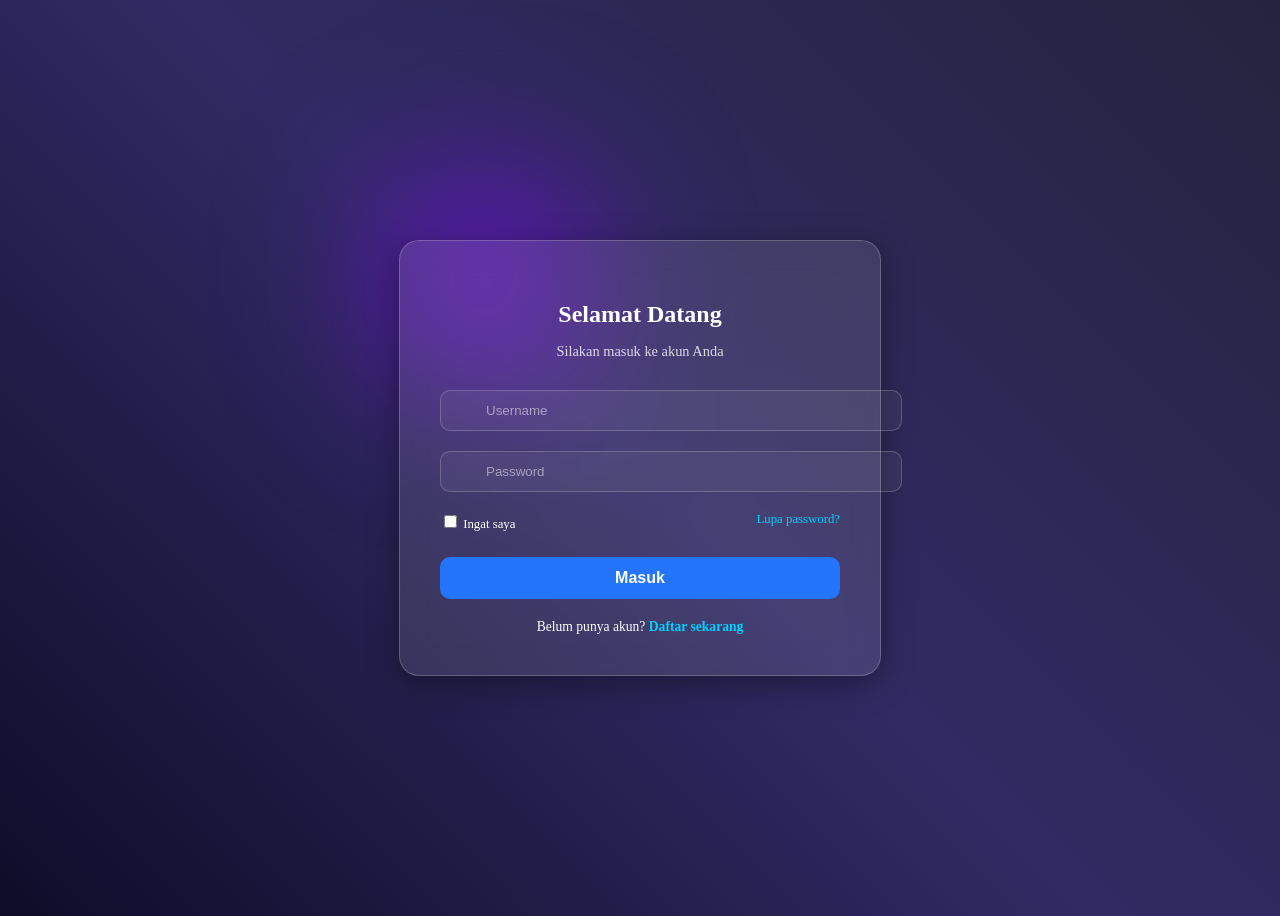
==== Login/index.html @ 2bd7749b "Add files via upload" ====
<!DOCTYPE html>
<html lang="id">
<head>
    <meta charset="UTF-8">
    <meta name="viewport" content="width=device-width, initial-scale=1.0">
    <title>Login Modern - Glassmorphism</title>
    <link rel="stylesheet" href="style.css">
    <!-- Menggunakan ikon dari Font Awesome -->
    <link rel="stylesheet" href="https://cloudflare.com">
</head>
<body>
    <div class="background-animation"></div>
    <div class="login-container">
        <form class="login-form">
            <h2>Selamat Datang</h2>
            <p>Silakan masuk ke akun Anda</p>
            
            <div class="input-group">
                <i class="fas fa-user"></i>
                <input type="text" placeholder="Username" required>
            </div>
            
            <div class="input-group">
                <i class="fas fa-lock"></i>
                <input type="password" placeholder="Password" required>
            </div>
            
            <div class="options">
                <label><input type="checkbox"> Ingat saya</label>
                <a href="#">Lupa password?</a>
            </div>
            
            <button type="submit" class="login-btn">Masuk</button>
            
            <div class="register-link">
                Belum punya akun? <a href="#">Daftar sekarang</a>
            </div>
        </form>
    </div>
</body>
</html>
---- Login/style.css ----
{
    margin: 0;
    padding: 0;
    box-sizing: border-box;
    font-family: 'Segoe UI', Tahoma, Geneva, Verdana, sans-serif;
}

body {
    height: 100vh;
    display: flex;
    justify-content: center;
    align-items: center;
    background: linear-gradient(45deg, #0f0c29, #302b63, #24243e);
    overflow: hidden;
}

/* Efek animasi di latar belakang */
.background-animation {
    position: absolute;
    width: 200px;
    height: 200px;
    background: #6a11cb;
    filter: blur(80px);
    border-radius: 50%;
    top: 20%;
    left: 30%;
    z-index: -1;
    animation: move 10s infinite alternate;
}

@keyframes move {
    from { transform: translate(0, 0); }
    to { transform: translate(100px, 100px); }
}

.login-container {
    background: rgba(255, 255, 255, 0.1); /* Transparansi */
    padding: 40px;
    border-radius: 20px;
    backdrop-filter: blur(15px); /* Efek blur kaca */
    border: 1px solid rgba(255, 255, 255, 0.2);
    box-shadow: 0 8px 32px rgba(0, 0, 0, 0.37);
    width: 100%;
    max-width: 400px;
    text-align: center;
    color: white;
}

h2 { margin-bottom: 10px; font-weight: 600; }
p { margin-bottom: 30px; font-size: 0.9rem; opacity: 0.8; }

.input-group {
    position: relative;
    margin-bottom: 20px;
}

.input-group i {
    position: absolute;
    left: 15px;
    top: 50%;
    transform: translateY(-50%);
    color: rgba(255, 255, 255, 0.7);
}

.input-group input {
    width: 100%;
    padding: 12px 15px 12px 45px;
    background: rgba(255, 255, 255, 0.05);
    border: 1px solid rgba(255, 255, 255, 0.2);
    border-radius: 10px;
    color: white;
    outline: none;
    transition: 0.3s;
}

.input-group input::placeholder { color: rgba(255, 255, 255, 0.5); }
.input-group input:focus { background: rgba(255, 255, 255, 0.15); border-color: #00d2ff; }

.options {
    display: flex;
    justify-content: space-between;
    font-size: 0.8rem;
    margin-bottom: 25px;
}

.options a { color: #00d2ff; text-decoration: none; }
.options a:hover { text-decoration: underline; }

.login-btn {
    width: 100%;
    padding: 12px;
    background: #2575fc;
    border: none;
    border-radius: 10px;
    color: white;
    font-size: 1rem;
    font-weight: bold;
    cursor: pointer;
    transition: 0.3s ease;
}

.login-btn:hover {
    background: #6a11cb;
    transform: translateY(-2px);
    box-shadow: 0 5px 15px rgba(106, 17, 203, 0.4);
}

.register-link { margin-top: 20px; font-size: 0.85rem; }
.register-link a { color: #00d2ff; text-decoration: none; font-weight: bold; }
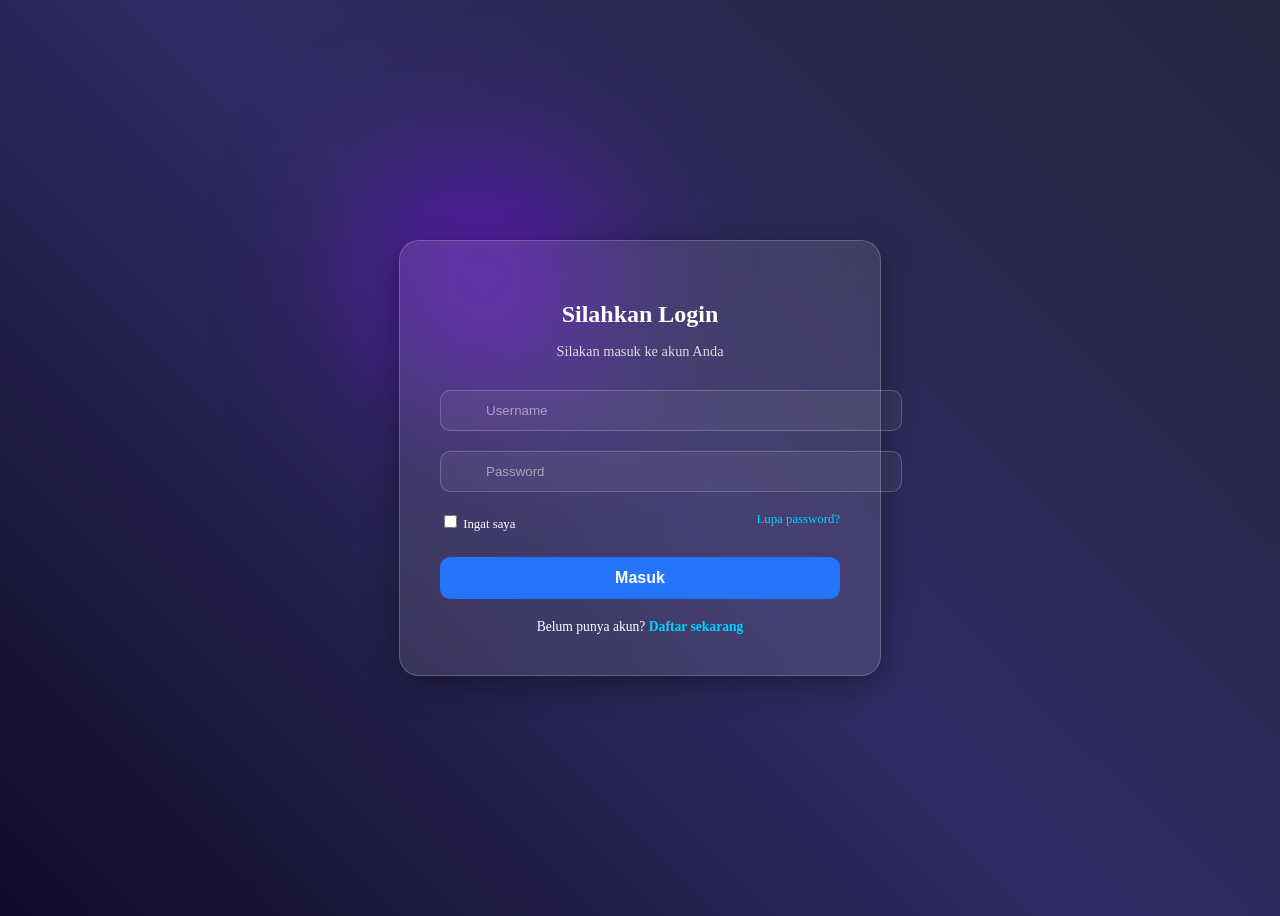
==== commit 7edb643e: "Update index.html" ====
--- a/Login/index.html
+++ b/Login/index.html
@@ -12,7 +12,7 @@
     <div class="background-animation"></div>
     <div class="login-container">
         <form class="login-form">
-            <h2>Selamat Datang</h2>
+            <h2>Silahkan Login</h2>
             <p>Silakan masuk ke akun Anda</p>
             
             <div class="input-group">
@@ -36,6 +36,8 @@
                 Belum punya akun? <a href="#">Daftar sekarang</a>
             </div>
         </form>
+        <div id="alertBox" class="alert" style="disply:none;"></div>
     </div>
+<script src="js/login.js"></script>   
 </body>
 </html>
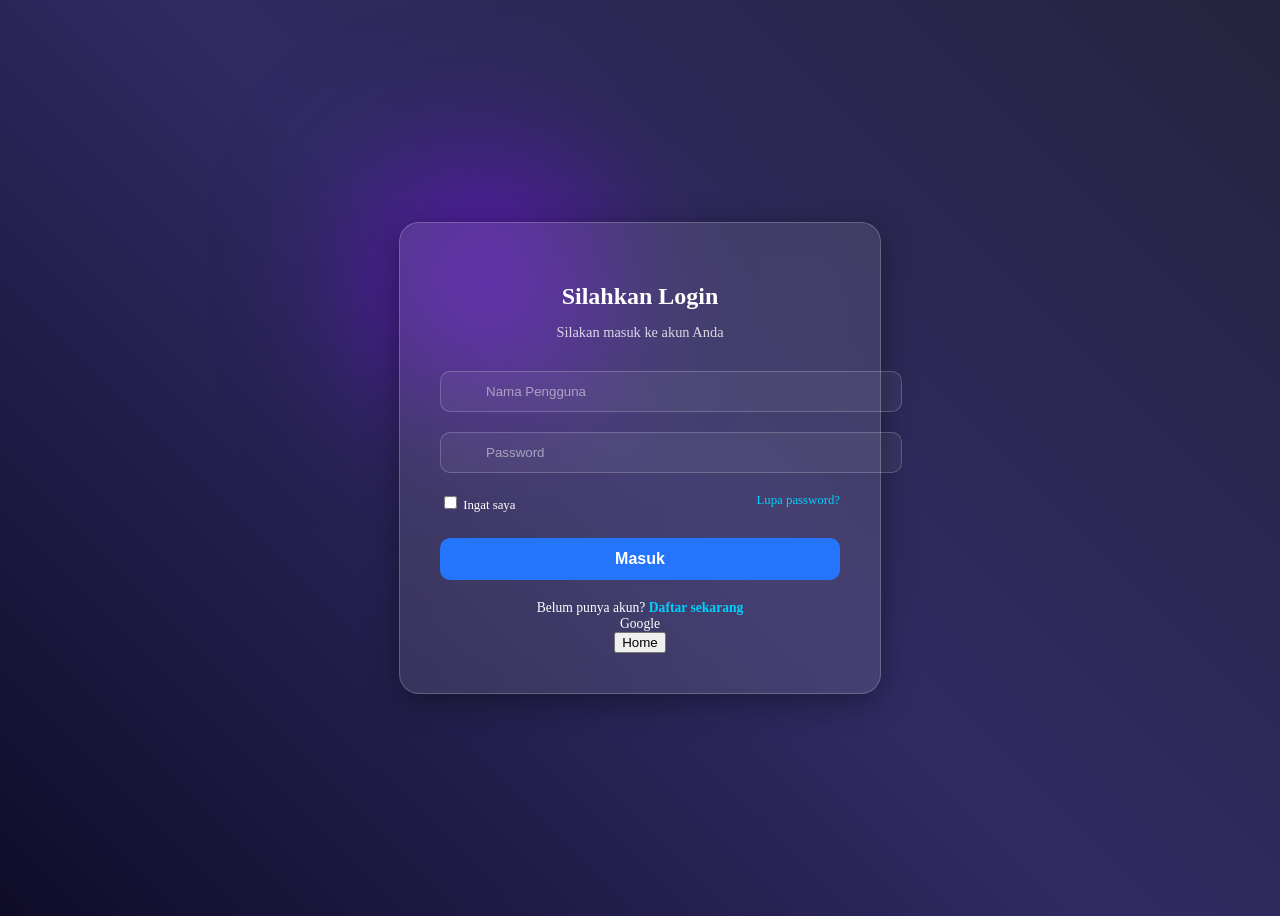
==== commit 987ed64f: "Update index.html" ====
--- a/Login/index.html
+++ b/Login/index.html
@@ -17,7 +17,7 @@
             
             <div class="input-group">
                 <i class="fas fa-user"></i>
-                <input type="text" placeholder="Username" required>
+                <input type="text" placeholder="Nama Pengguna" required>
             </div>
             
             <div class="input-group">
@@ -34,10 +34,11 @@
             
             <div class="register-link">
                 Belum punya akun? <a href="#">Daftar sekarang</a>
+            <div class="kanan"><i class="fab fa-gogle"></i> Google</div>
             </div>
+            <button onclick="location.href='../index.html';">Home</button>
+            <div id="alertBox" class="alert" style="disply:none;"></div>
         </form>
-        <div id="alertBox" class="alert" style="disply:none;"></div>
-    </div>
 <script src="js/login.js"></script>   
 </body>
 </html>
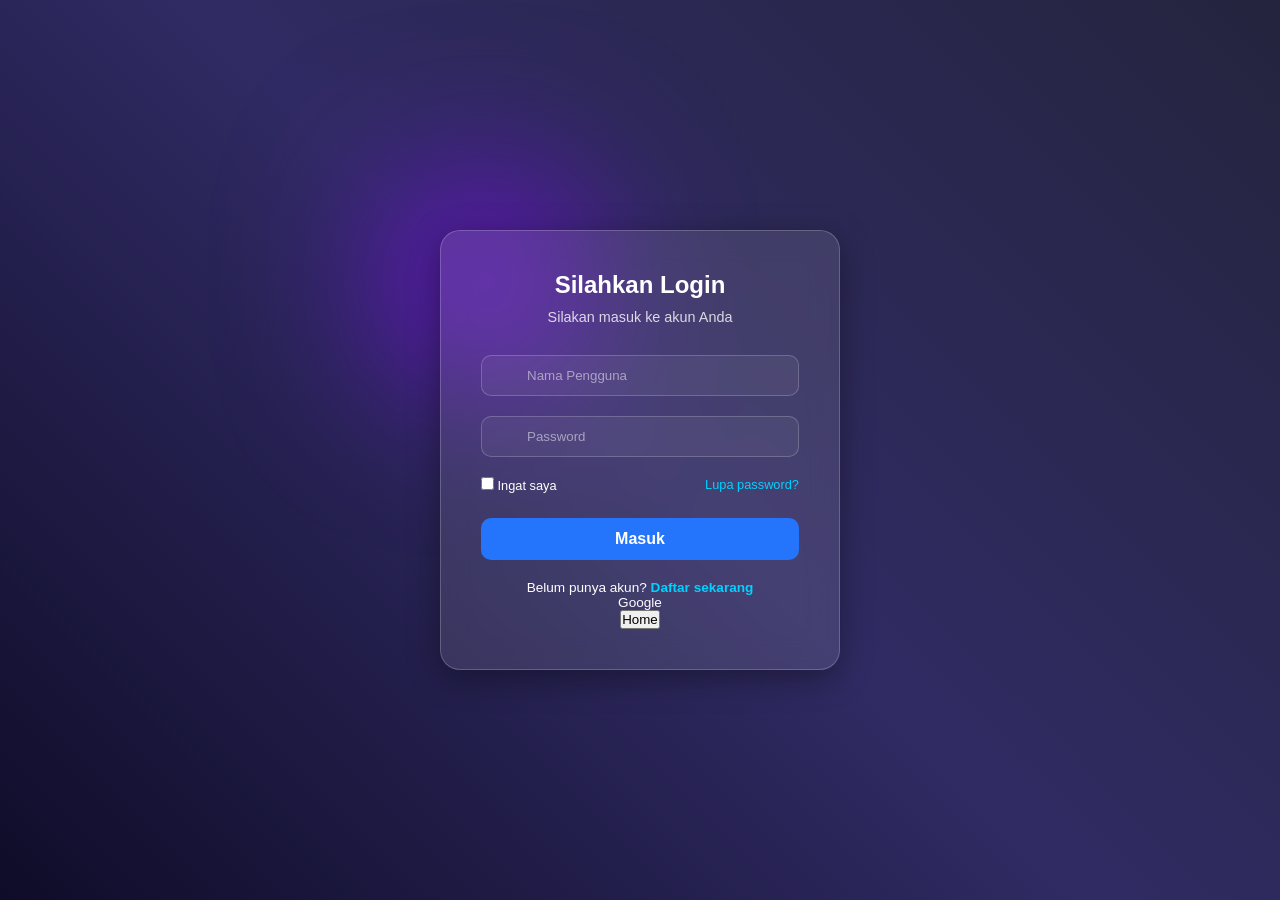
==== commit c795fff5: "Add files via upload" ====
--- a/Login/index.html
+++ b/Login/index.html
@@ -11,34 +11,29 @@
 <body>
     <div class="background-animation"></div>
     <div class="login-container">
-        <form class="login-form">
-            <h2>Silahkan Login</h2>
-            <p>Silakan masuk ke akun Anda</p>
-            
-            <div class="input-group">
-                <i class="fas fa-user"></i>
-                <input type="text" placeholder="Nama Pengguna" required>
-            </div>
-            
-            <div class="input-group">
-                <i class="fas fa-lock"></i>
-                <input type="password" placeholder="Password" required>
-            </div>
-            
-            <div class="options">
-                <label><input type="checkbox"> Ingat saya</label>
-                <a href="#">Lupa password?</a>
-            </div>
-            
-            <button type="submit" class="login-btn">Masuk</button>
-            
-            <div class="register-link">
-                Belum punya akun? <a href="#">Daftar sekarang</a>
-            <div class="kanan"><i class="fab fa-gogle"></i> Google</div>
-            </div>
-            <button onclick="location.href='../index.html';">Home</button>
-            <div id="alertBox" class="alert" style="disply:none;"></div>
-        </form>
+        <form class="login-form" id="loginForm">
+    <h2>Silahkan Login</h2>
+    <p>Silakan masuk ke akun Anda</p>
+    <div class="input-group">
+        <i class="fas fa-user"></i>
+        <input type="text" id="username" placeholder="Nama Pengguna" required>
+    </div>
+    <div class="input-group">
+        <i class="fas fa-lock"></i>
+        <input type="password" id="password" placeholder="Password" required>
+    </div>
+    <div class="options">
+        <label><input type="checkbox"> Ingat saya</label>
+        <a href="#">Lupa password?</a>
+    </div>
+    <button type="submit" class="login-btn">Masuk</button>
+    <div class="register-link">
+        Belum punya akun? <a href="register.html">Daftar sekarang</a>
+        <div class="kanan"><i class="fab fa-google"></i> Google</div>
+    </div>
+    <button type="button" onclick="location.href='../index.html';">Home</button>
+    <div id="alertBox" class="alert" style="display:none;"></div>
+</form>
 <script src="js/login.js"></script>   
 </body>
 </html>
--- a/Login/style.css
+++ b/Login/style.css
@@ -1,109 +1,137 @@
-{
-    margin: 0;
-    padding: 0;
-    box-sizing: border-box;
-    font-family: 'Segoe UI', Tahoma, Geneva, Verdana, sans-serif;
+* {
+  margin: 0;
+  padding: 0;
+  box-sizing: border-box;
+  font-family: "Segoe UI", Tahoma, Geneva, Verdana, sans-serif;
 }
 
 body {
-    height: 100vh;
-    display: flex;
-    justify-content: center;
-    align-items: center;
-    background: linear-gradient(45deg, #0f0c29, #302b63, #24243e);
-    overflow: hidden;
+  height: 100vh;
+  display: flex;
+  justify-content: center;
+  align-items: center;
+  background: linear-gradient(45deg, #0f0c29, #302b63, #24243e);
+  overflow: hidden;
 }
 
 /* Efek animasi di latar belakang */
 .background-animation {
-    position: absolute;
-    width: 200px;
-    height: 200px;
-    background: #6a11cb;
-    filter: blur(80px);
-    border-radius: 50%;
-    top: 20%;
-    left: 30%;
-    z-index: -1;
-    animation: move 10s infinite alternate;
+  position: absolute;
+  width: 200px;
+  height: 200px;
+  background: #6a11cb;
+  filter: blur(80px);
+  border-radius: 50%;
+  top: 20%;
+  left: 30%;
+  z-index: -1;
+  animation: move 10s infinite alternate;
 }
 
 @keyframes move {
-    from { transform: translate(0, 0); }
-    to { transform: translate(100px, 100px); }
+  from {
+    transform: translate(0, 0);
+  }
+  to {
+    transform: translate(100px, 100px);
+  }
 }
 
 .login-container {
-    background: rgba(255, 255, 255, 0.1); /* Transparansi */
-    padding: 40px;
-    border-radius: 20px;
-    backdrop-filter: blur(15px); /* Efek blur kaca */
-    border: 1px solid rgba(255, 255, 255, 0.2);
-    box-shadow: 0 8px 32px rgba(0, 0, 0, 0.37);
-    width: 100%;
-    max-width: 400px;
-    text-align: center;
-    color: white;
+  background: rgba(255, 255, 255, 0.1); /* Transparansi */
+  padding: 40px;
+  border-radius: 20px;
+  backdrop-filter: blur(15px); /* Efek blur kaca */
+  border: 1px solid rgba(255, 255, 255, 0.2);
+  box-shadow: 0 8px 32px rgba(0, 0, 0, 0.37);
+  width: 100%;
+  max-width: 400px;
+  text-align: center;
+  color: white;
 }
 
-h2 { margin-bottom: 10px; font-weight: 600; }
-p { margin-bottom: 30px; font-size: 0.9rem; opacity: 0.8; }
+h2 {
+  margin-bottom: 10px;
+  font-weight: 600;
+}
+p {
+  margin-bottom: 30px;
+  font-size: 0.9rem;
+  opacity: 0.8;
+}
 
 .input-group {
-    position: relative;
-    margin-bottom: 20px;
+  position: relative;
+  margin-bottom: 20px;
 }
 
 .input-group i {
-    position: absolute;
-    left: 15px;
-    top: 50%;
-    transform: translateY(-50%);
-    color: rgba(255, 255, 255, 0.7);
+  position: absolute;
+  left: 15px;
+  top: 50%;
+  transform: translateY(-50%);
+  color: rgba(255, 255, 255, 0.7);
 }
 
 .input-group input {
-    width: 100%;
-    padding: 12px 15px 12px 45px;
-    background: rgba(255, 255, 255, 0.05);
-    border: 1px solid rgba(255, 255, 255, 0.2);
-    border-radius: 10px;
-    color: white;
-    outline: none;
-    transition: 0.3s;
+  width: 100%;
+  padding: 12px 15px 12px 45px;
+  background: rgba(255, 255, 255, 0.05);
+  border: 1px solid rgba(255, 255, 255, 0.2);
+  border-radius: 10px;
+  color: white;
+  outline: none;
+  transition: 0.3s;
 }
 
-.input-group input::placeholder { color: rgba(255, 255, 255, 0.5); }
-.input-group input:focus { background: rgba(255, 255, 255, 0.15); border-color: #00d2ff; }
+.input-group input::placeholder {
+  color: rgba(255, 255, 255, 0.5);
+}
+.input-group input:focus {
+  background: rgba(255, 255, 255, 0.15);
+  border-color: #00d2ff;
+}
 
 .options {
-    display: flex;
-    justify-content: space-between;
-    font-size: 0.8rem;
-    margin-bottom: 25px;
+  display: flex;
+  justify-content: space-between;
+  font-size: 0.8rem;
+  margin-bottom: 25px;
 }
 
-.options a { color: #00d2ff; text-decoration: none; }
-.options a:hover { text-decoration: underline; }
+.options a {
+  color: #00d2ff;
+  text-decoration: none;
+}
+.options a:hover {
+  text-decoration: underline;
+}
 
 .login-btn {
-    width: 100%;
-    padding: 12px;
-    background: #2575fc;
-    border: none;
-    border-radius: 10px;
-    color: white;
-    font-size: 1rem;
-    font-weight: bold;
-    cursor: pointer;
-    transition: 0.3s ease;
+  width: 100%;
+  padding: 12px;
+  background: #2575fc;
+  border: none;
+  border-radius: 10px;
+  color: white;
+  font-size: 1rem;
+  font-weight: bold;
+  cursor: pointer;
+  transition: 0.3s ease;
 }
 
 .login-btn:hover {
-    background: #6a11cb;
-    transform: translateY(-2px);
-    box-shadow: 0 5px 15px rgba(106, 17, 203, 0.4);
+  background: #6a11cb;
+  transform: translateY(-2px);
+  box-shadow: 0 5px 15px rgba(106, 17, 203, 0.4);
 }
 
-.register-link { margin-top: 20px; font-size: 0.85rem; }
-.register-link a { color: #00d2ff; text-decoration: none; font-weight: bold; }
+.register-link {
+  margin-top: 20px;
+  font-size: 0.85rem;
+}
+.register-link a {
+  color: #00d2ff;
+  text-decoration: none;
+  font-weight: bold;
+}
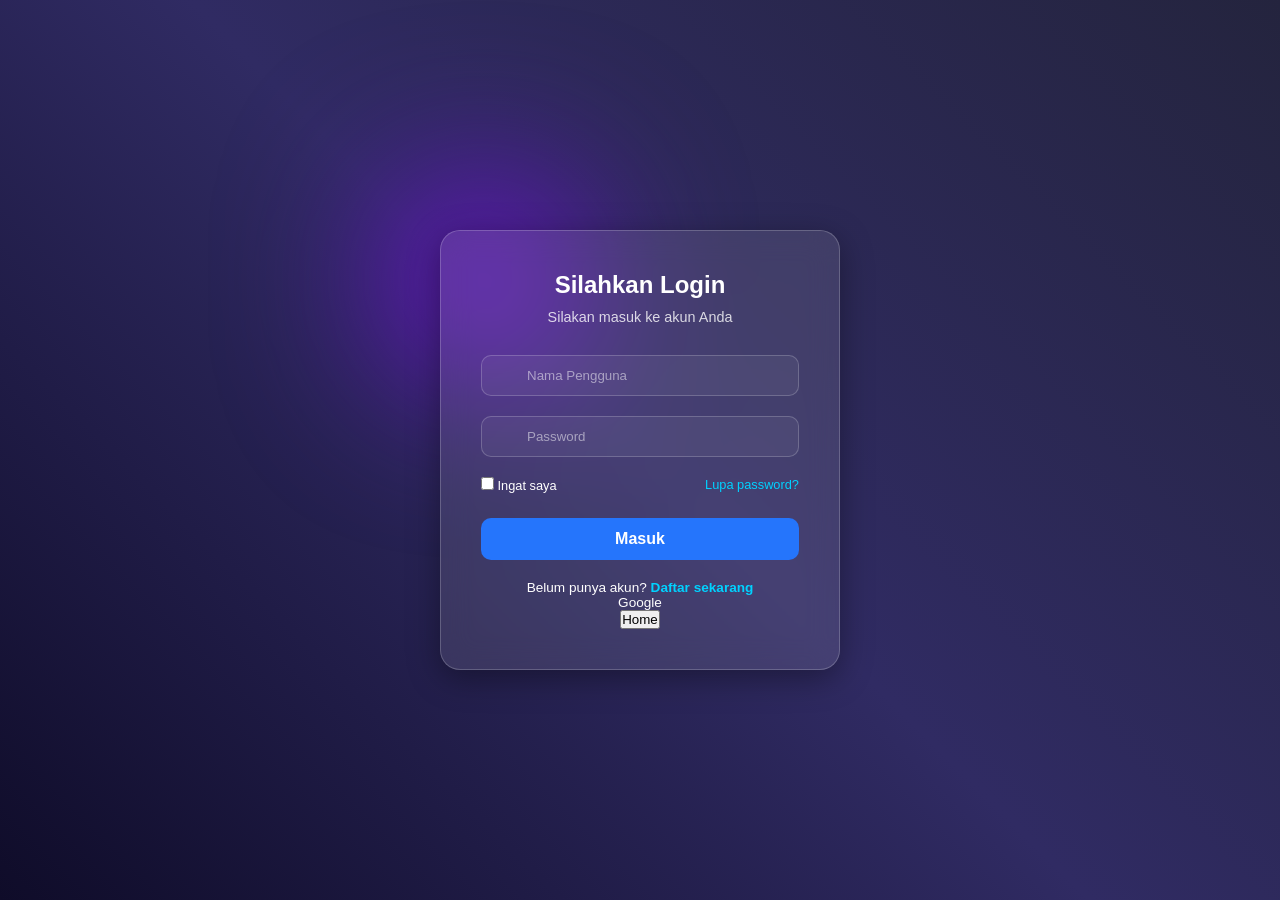
==== commit 24ffa388: "Update index.html" ====
--- a/Login/index.html
+++ b/Login/index.html
@@ -34,6 +34,6 @@
     <button type="button" onclick="location.href='../index.html';">Home</button>
     <div id="alertBox" class="alert" style="display:none;"></div>
 </form>
-<script src="js/login.js"></script>   
+<script src="Js/login.js"></script>   
 </body>
 </html>
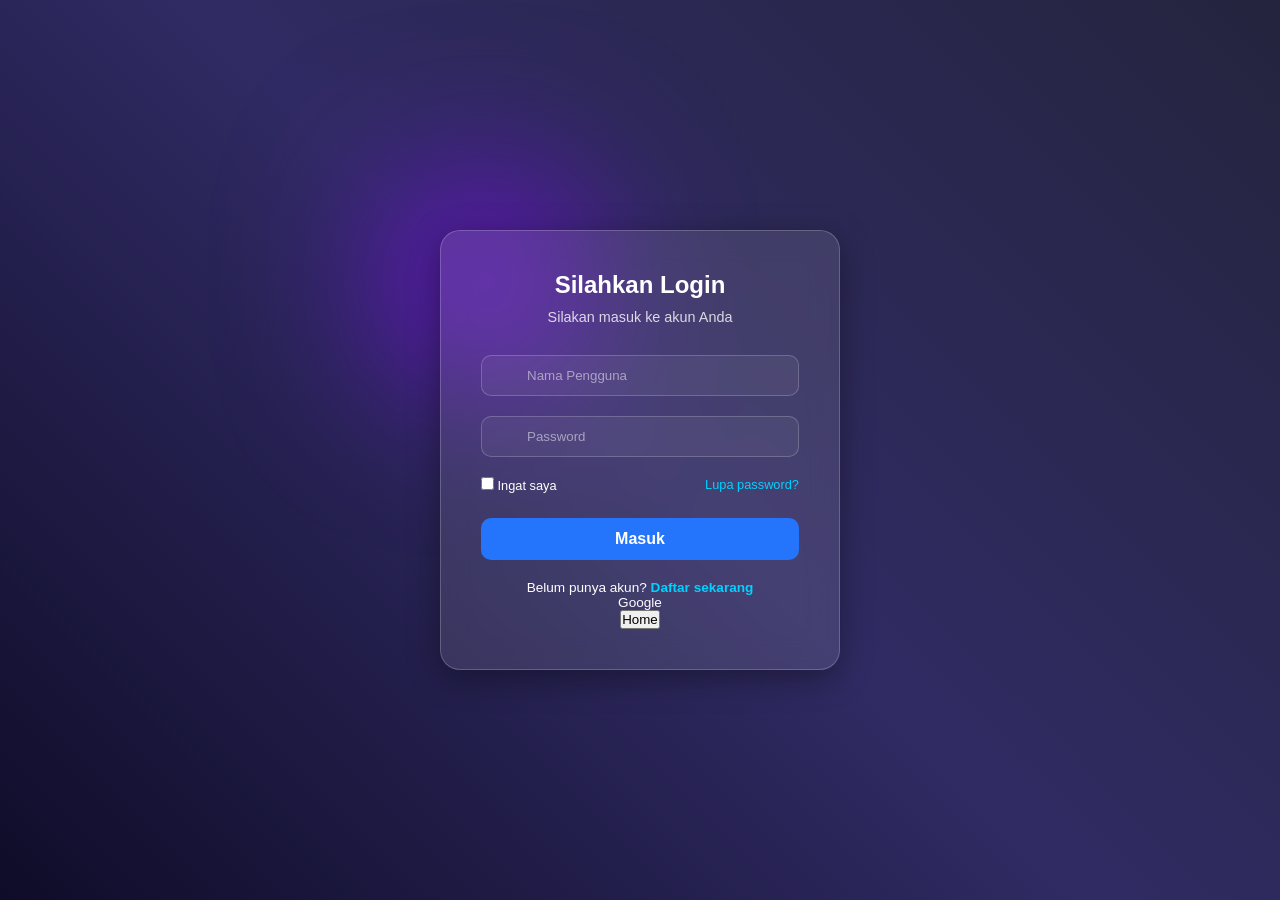
==== commit 73b25ae5: "Add files via upload" ====
--- a/Login/index.html
+++ b/Login/index.html
@@ -34,6 +34,6 @@
     <button type="button" onclick="location.href='../index.html';">Home</button>
     <div id="alertBox" class="alert" style="display:none;"></div>
 </form>
-<script src="Js/login.js"></script>   
+<script src="js/login.js"></script>   
 </body>
 </html>
